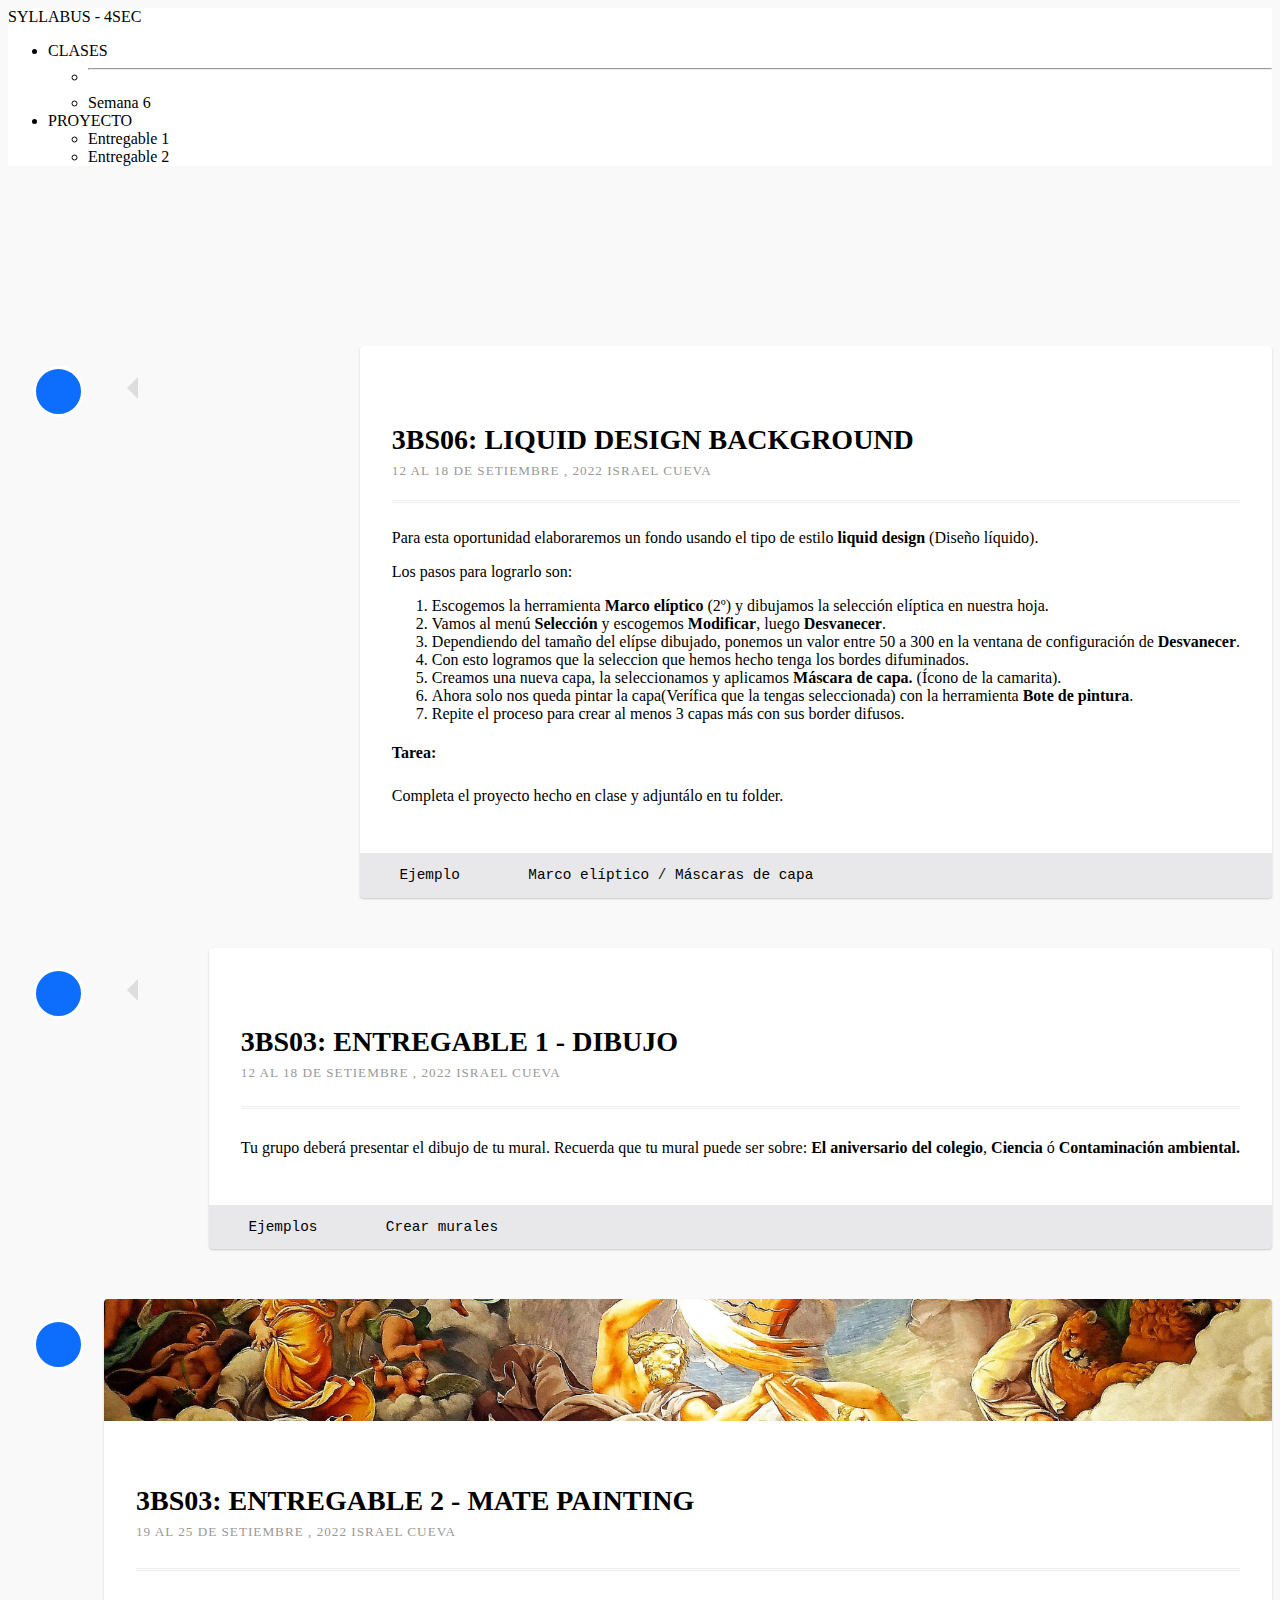
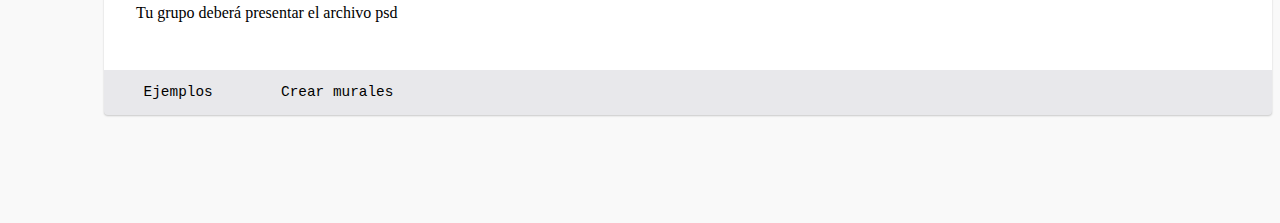
==== 2022/22134.html @ c5a71aa8 "Arreglando carpetas" ====
<!DOCTYPE html>
<html lang="en">
  <head>
    <meta charset="UTF-8" />
    <meta http-equiv="X-UA-Compatible" content="IE=edge" />
    <meta name="viewport" content="width=device-width, initial-scale=1.0" />
    <title>4 Secundaria</title>

    <link rel="icon" type="image/png" href="../res/img/brand/favicon.png">

    <link rel="stylesheet" href="../res/css/bootstrap.min.css" />
    <link rel="stylesheet" href="../res/css/styles.css">
    <link rel="stylesheet" href="../res/css/bootstrap-icons.css">
  </head>
  <body data-spy="scroll" data-target=".navbar" data-offset="50">
    <nav
      id="navbar-example2"
      class="navbar fixed-top bg-light px-3 mb-3"
    >
      <div class="container">
        <a class="navbar-brand" href="#">SYLLABUS - 4SEC</a>
        <ul class="nav nav-pills">
            <li class="nav-item dropdown">
                <a
                  class="nav-link dropdown-toggle"
                  data-bs-toggle="dropdown"
                  href="#"
                  role="button"
                  aria-expanded="false"
                  ><i class="bi bi-easel3"></i> CLASES</a
                >
                <ul class="dropdown-menu">
                  </li>
                  <li><hr class="dropdown-divider" /></li>
                  <li>
                    <a class="dropdown-item" href="#_3BS06C">Semana 6</a>
                  </li>
                </ul>
            </li>
            <li class="nav-item dropdown">
            <a
              class="nav-link dropdown-toggle"
              data-bs-toggle="dropdown"
              href="#"
              role="button"
              aria-expanded="false"
              ><i class="bi bi-microsoft"></i> PROYECTO</a
            >
            <ul class="dropdown-menu">
              <li>
                <a class="dropdown-item" href="#_3BS03P">Entregable 1</a>
              </li>
              <li>
                <a class="dropdown-item" href="#_3BS07P">Entregable 2</a>
              </li>
            </ul>
            </li>
        </ul>
      </div>
    </nav>
    <section class="page-content">
        <div class="container">
            <div
      data-bs-spy="scroll"
      data-bs-target="#navbar-example2"
      data-bs-root-margin="0px 0px -40%"
      data-bs-smooth-scroll="true"
      class="scrollspy-example"
      tabindex="0"
    >

    <!-- =======================================================================================================

        CLASES

    ======================================================================================================== -->

    <section id="_3BS06C" class="section-wraper ucb">
        <span class="bubble">
            <i class="bi bi-easel3"></i>
        </span>
        <article class="default article">
            <figure class="cover">
                <img src="../res/img/cover/CA3BS06C.png" alt="">
            </figure>
                <div class="content">
                <h3 class="article-title">3BS06: Liquid Design Background</h3>
                <div class="meta">
                        <span class="date moment">12 al 18 de Setiembre , 2022</span>
                        <span class="author">
                            Israel Cueva
                        </span> 
                </div>
                <div class="text-content">
                    <p>Para esta oportunidad elaboraremos un fondo usando el tipo de estilo <strong>liquid design</strong> (Diseño líquido).</p>
                        <p>Los pasos para lograrlo son:</p>
                        <ol>
                            <li>Escogemos la herramienta <strong>Marco elíptico</strong> (2º) y dibujamos la selección elíptica en nuestra hoja.</li>
                            <li>Vamos al menú <strong>Selección</strong> y escogemos <strong>Modificar</strong>, luego <strong>Desvanecer</strong>.</li>
                            <li>Dependiendo del tamaño del elípse dibujado, ponemos un valor entre 50 a 300 en la ventana de configuración de <strong>Desvanecer</strong>.</li>
                            <li>Con esto logramos que la seleccion que hemos hecho tenga los bordes difuminados.</li>
                            <li>Creamos una nueva capa, la seleccionamos y aplicamos <strong>Máscara de capa.</strong> (Ícono de la camarita).</li>
                            <li>Ahora solo nos queda pintar la capa(Verífica que la tengas seleccionada) con la herramienta <strong>Bote de pintura</strong>.</li>
                            <li>Repite el proceso para crear al menos 3 capas más con sus border difusos.</li>
                        </ol>
                    <h4>Tarea:</h4>
                    <p>Completa el proyecto hecho en clase y adjuntálo en tu folder.</p>
                </div>

                
            </div>
            
                
            <div class="footer">
                <div class="downloads f-sec">
                    <i class="bi bi-file-earmark-arrow-down-fill"></i>
                    <div class="links">
                            <a href="https://thumbs.dreamstime.com/b/liquid-color-cover-set-fluid-shapes-composition-brochure-design-corporate-business-template-brochure-report-liquid-color-cover-117305435.jpg">Ejemplo</a>
                    </div>
                </div>
                    <div class="tags f-sec">
                        <i class="bi bi-info-square-fill"></i>
                        <div class="links">
                                <a href="https://www.youtube.com/watch?v=A3NWqLXGQj4">Marco elíptico</a>
                                <a href="https://www.youtube.com/watch?v=MFneSEiq0Ew">Máscaras de capa</a>
                        </div>
                    </div>

                <div class="languages f-sec">
                    <i class="bi bi-box-fill"></i>
                    <div class="links">
                            <a href="https://mariareinista-my.sharepoint.com/:f:/g/personal/admin_mrc_edu_pe/Evd0M7yLnClCsQxF5jTUIo0BjY_N4_yto9XTalxIIKVgkg?e=4XlPhB">
                                <img src="../res/img/programs/photoshop.png" alt="">
                            </a>
                    </div>
                </div>
                
            </div>
            
        </article>
    </section>

    <!-- =======================================================================================================

        PROYECTO

    ======================================================================================================== -->
   
    <section id="_3BS03P" class="section-wraper ucb">
        <span class="bubble">
            <i class="bi bi-microsoft"></i>
        </span>
        <article class="default article">
            <figure class="cover">
                <img src="../res/img/cover/CA3BS03P.png" alt="">
            </figure>
                <div class="content">
                <h3 class="article-title">3BS03: ENTREGABLE 1 - DIBUJO</h3>
                <div class="meta">
                        <span class="date moment">12 al 18 de Setiembre , 2022</span>
                        <span class="author">
                            Israel Cueva
                        </span> 
                </div>
                <div class="text-content">
                    <p>Tu grupo deberá presentar el dibujo de tu mural. Recuerda que tu mural puede ser sobre: <strong>El aniversario del colegio</strong>, 
                        <strong>Ciencia</strong> ó <strong>Contaminación ambiental.</strong> 
                    </p>


                </div>

                
            </div>
            
                
            <div class="footer">
                <div class="downloads f-sec">
                    <i class="bi bi-file-earmark-arrow-down-fill"></i>
                    <div class="links">
                            <a href="https://www.google.com/search?q=mural+design&sxsrf=ALiCzsbzdaF30duLQVXF1Ds0DcowKhLKWg:1663070838746&source=lnms&tbm=isch&sa=X&ved=2ahUKEwjbqtHU3ZH6AhU3ZjABHT-QAgIQ_AUoAXoECAEQAw&biw=1920&bih=961&dpr=1">Ejemplos</a>
                    </div>
                </div>
                    <div class="tags f-sec">
                        <i class="bi bi-info-square-fill"></i>
                        <div class="links">
                                <a href="https://www.youtube.com/watch?v=tWwI3CHYJBA">Crear murales</a>
                        </div>
                    </div>

                <div class="languages f-sec">
                    <i class="bi bi-box-fill"></i>
                    <div class="links">
                            <a href="https://mariareinista-my.sharepoint.com/:f:/g/personal/admin_mrc_edu_pe/Evd0M7yLnClCsQxF5jTUIo0BjY_N4_yto9XTalxIIKVgkg?e=4XlPhB">
                                <img src="../res/img/programs/photoshop.png" alt="">
                            </a>
                    </div>
                </div>
                
            </div>
            
        </article>
    </section>

    <section id="_3BS07P" class="section-wraper ucb">
        <span class="bubble">
            <i class="bi bi-microsoft"></i>
        </span>
        <article class="default article">
            <figure class="cover">
                <img src="../res/img/cover/CA3BS07P.png" alt="">
            </figure>
                <div class="content">
                <h3 class="article-title">3BS03: ENTREGABLE 2 - MATE PAINTING</h3>
                <div class="meta">
                        <span class="date moment">19 al 25 de Setiembre , 2022</span>
                        <span class="author">
                            Israel Cueva
                        </span> 
                </div>
                <div class="text-content">
                    <p>Tu grupo deberá presentar el archivo psd
                    </p>


                </div>

                
            </div>
            
                
            <div class="footer">
                <div class="downloads f-sec">
                    <i class="bi bi-file-earmark-arrow-down-fill"></i>
                    <div class="links">
                            <a href="https://www.google.com/search?q=mural+design&sxsrf=ALiCzsbzdaF30duLQVXF1Ds0DcowKhLKWg:1663070838746&source=lnms&tbm=isch&sa=X&ved=2ahUKEwjbqtHU3ZH6AhU3ZjABHT-QAgIQ_AUoAXoECAEQAw&biw=1920&bih=961&dpr=1">Ejemplos</a>
                    </div>
                </div>
                    <div class="tags f-sec">
                        <i class="bi bi-info-square-fill"></i>
                        <div class="links">
                                <a href="https://www.youtube.com/watch?v=tWwI3CHYJBA">Crear murales</a>
                        </div>
                    </div>

                <div class="languages f-sec">
                    <i class="bi bi-box-fill"></i>
                    <div class="links">
                            <a href="https://mariareinista-my.sharepoint.com/:f:/g/personal/admin_mrc_edu_pe/Evd0M7yLnClCsQxF5jTUIo0BjY_N4_yto9XTalxIIKVgkg?e=4XlPhB">
                                <img src="../res/img/programs/photoshop.png" alt="">
                            </a>
                    </div>
                </div>
                
            </div>
            
        </article>
    </section>

     
            </div>
        </div>
    </section>
    

    <script src="../res/js/bootstrap.bundle.min.js"></script>
  </body>
</html>
---- res/css/styles.css ----
h2{
    font-size: 3em;
    text-align: center;
    margin: 35px 0;
}
h4{
    margin-bottom: 25px;
}
a {
    color: inherit;
    text-decoration: none;
    transition: all .2s ease-in-out;
}
.navbar{
    background-color: #FFFFFF !important;
    z-index: 100;
}
.page-content{
    margin-top: 130px;
    padding-bottom: 100px;
}
.page-content,body{
    background-color: #f9f9f9 ;
}
.section-wraper{
    display: flex;
    justify-content: flex-end;
    min-height: 90px;
    padding-top: 50px;
    position: relative;
}
.section-wraper:before {
    border: 11px solid transparent;
    border-right-color: #ddd;
    content: "";
    display: block;
    left: 108px;
    position: absolute;
    top: 81px;
}
.section-wraper article:after {
    border: 10px solid transparent;
    border-right-color: #fff;
    content: "";
    display: block;
    left: -20px;
    position: absolute;
    top: 50px;
}
.section-wraper .bubble{
    align-items: center;
    background-color: #0d6efd;
    border: 3px solid #fff;
    border-radius: 50%;
    color: #fff;
    display: flex;
    height: 45px;
    justify-content: center;
    left: 25px;
    position: absolute;
    text-decoration: none;
    top: 70px;
    transition: all .3s ease-in-out;
    width: 45px;
    z-index: 10;
}
.section-wraper .cover{
    margin: 0;
}
.section-wraper .cover img{
    width: 100%;
}
.section-wraper article{
    background-color: #fff;
    border-radius: 4px;
    box-shadow: 0 1px 2px rgb(0 0 0 / 20%);
    overflow: hidden;
    position: relative;
    margin-left: 6em;
}

.section-wraper article .content {
    padding: 2em;
}

.section-wraper article .content h3{
    font-size: 1.75em;
    margin-bottom: 0.25em;
    text-transform: uppercase;
}

.section-wraper article .content .meta {
    border-bottom: 3px double #eee;
    color: #999;
    font-size: .825em;
    font-style: normal;
    letter-spacing: 1px;
    margin-bottom: 3%;
    padding-bottom: 2.5%;
    text-transform: uppercase;
}
.section-wraper article .footer{
    align-items: center;
    background: rgba(29,31,56,.1);
    display: flex;
    flex-direction: row;
    font-family: Fira Code,monospace;
    font-size: .9em;
    justify-content: flex-start;
}

.section-wraper article .footer .tags {
    align-items: center;
    display: flex;
    margin: 1em 2em;
}
.section-wraper article .footer .languages {
    align-items: center;
    display: flex;
    margin: 1em 2em;
    white-space: nowrap;
}

.section-wraper article .footer .downloads {
    align-items: center;
    display: flex;
    margin: 1em 2em;
    white-space: nowrap;
}

.section-wraper  article .footer .links {
    margin-left: 0.75em;
}
.section-wraper article .footer img{
    width: 20px;
}
.section-wraper article .footer .f-sec{
    display: flex;
    align-items: center;
}
.section-wraper article .footer .tags .links a:not(:last-child):after {
    color: #222!important;
    content: " / ";
}

 .row:after, .u-cf.ucb{
    clear: both;
    content: "";
    display: table;
}

.fa, bi,.fab, .fad, .fal, .far, .fas {
    -moz-osx-font-smoothing: grayscale;
    -webkit-font-smoothing: antialiased;
    text-rendering: auto;
    display: inline-block;
    font-style: normal;
    font-variant: normal;
    line-height:1;
}
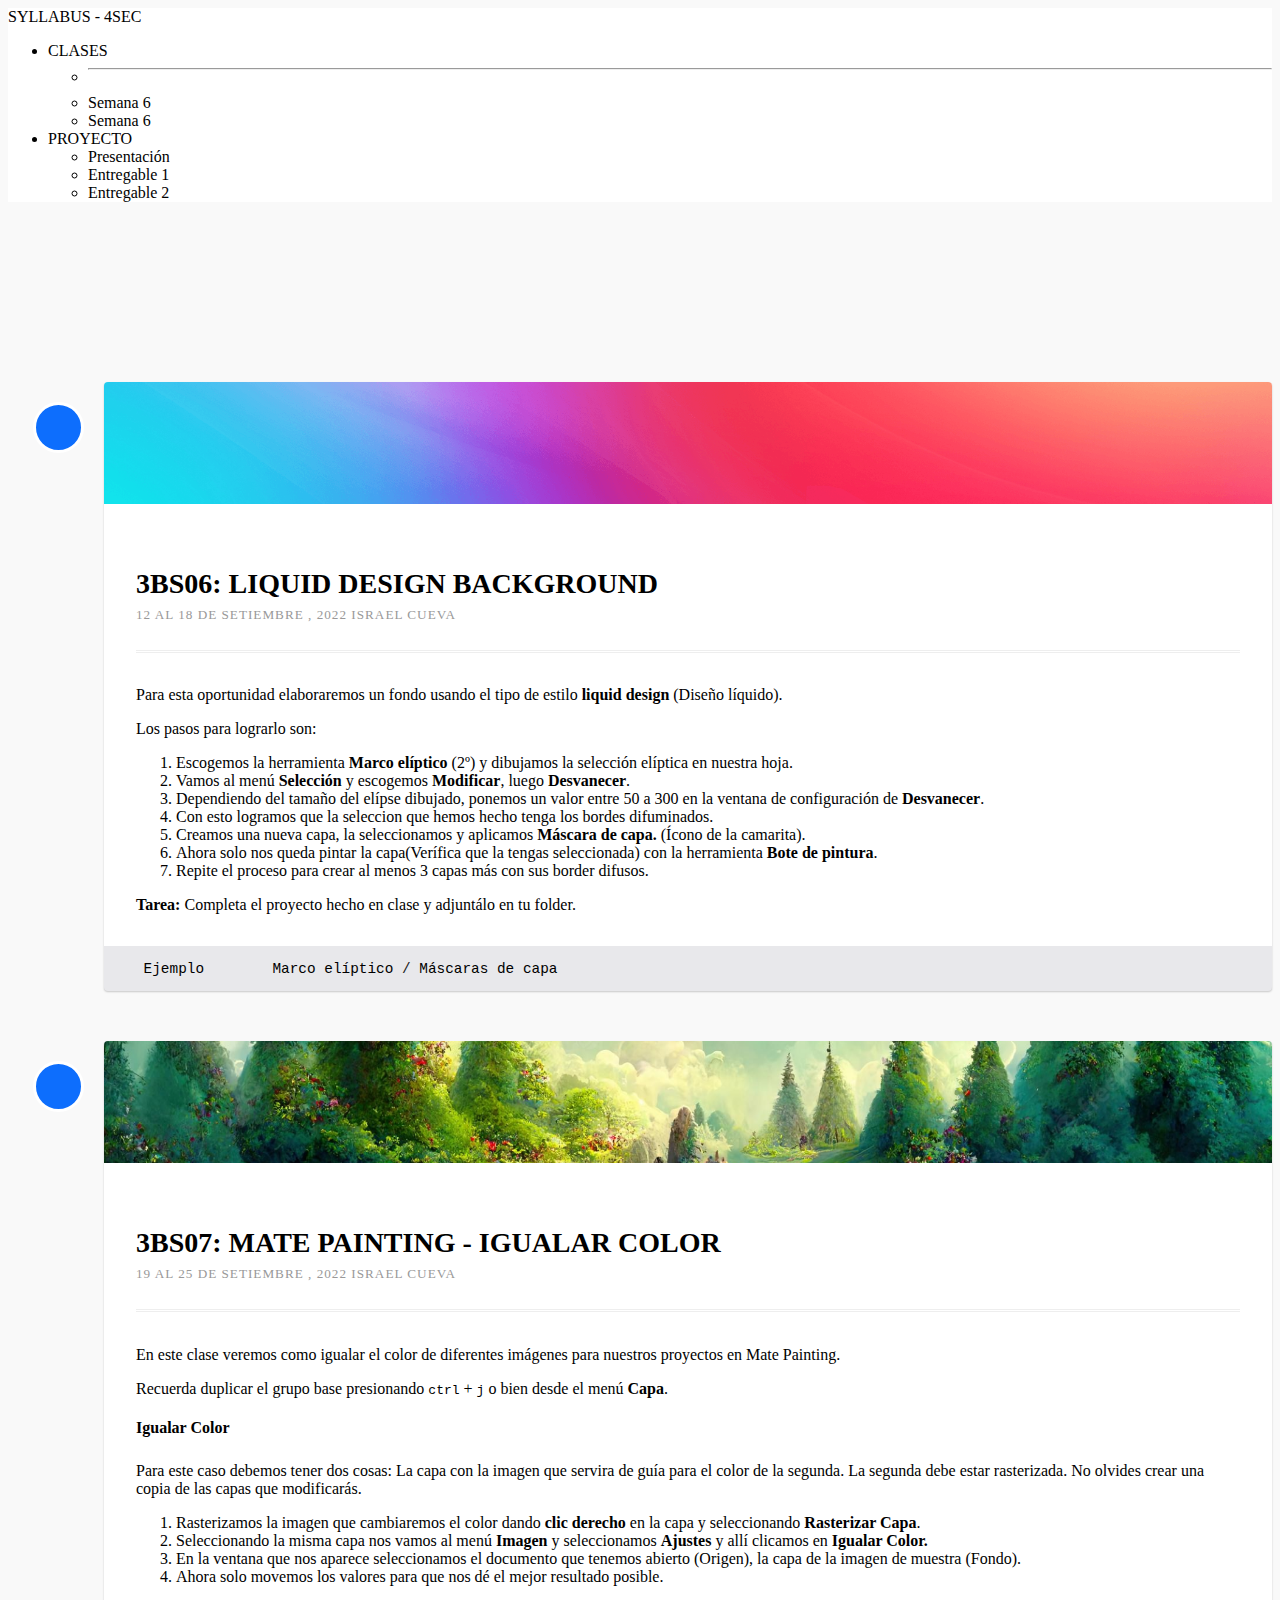
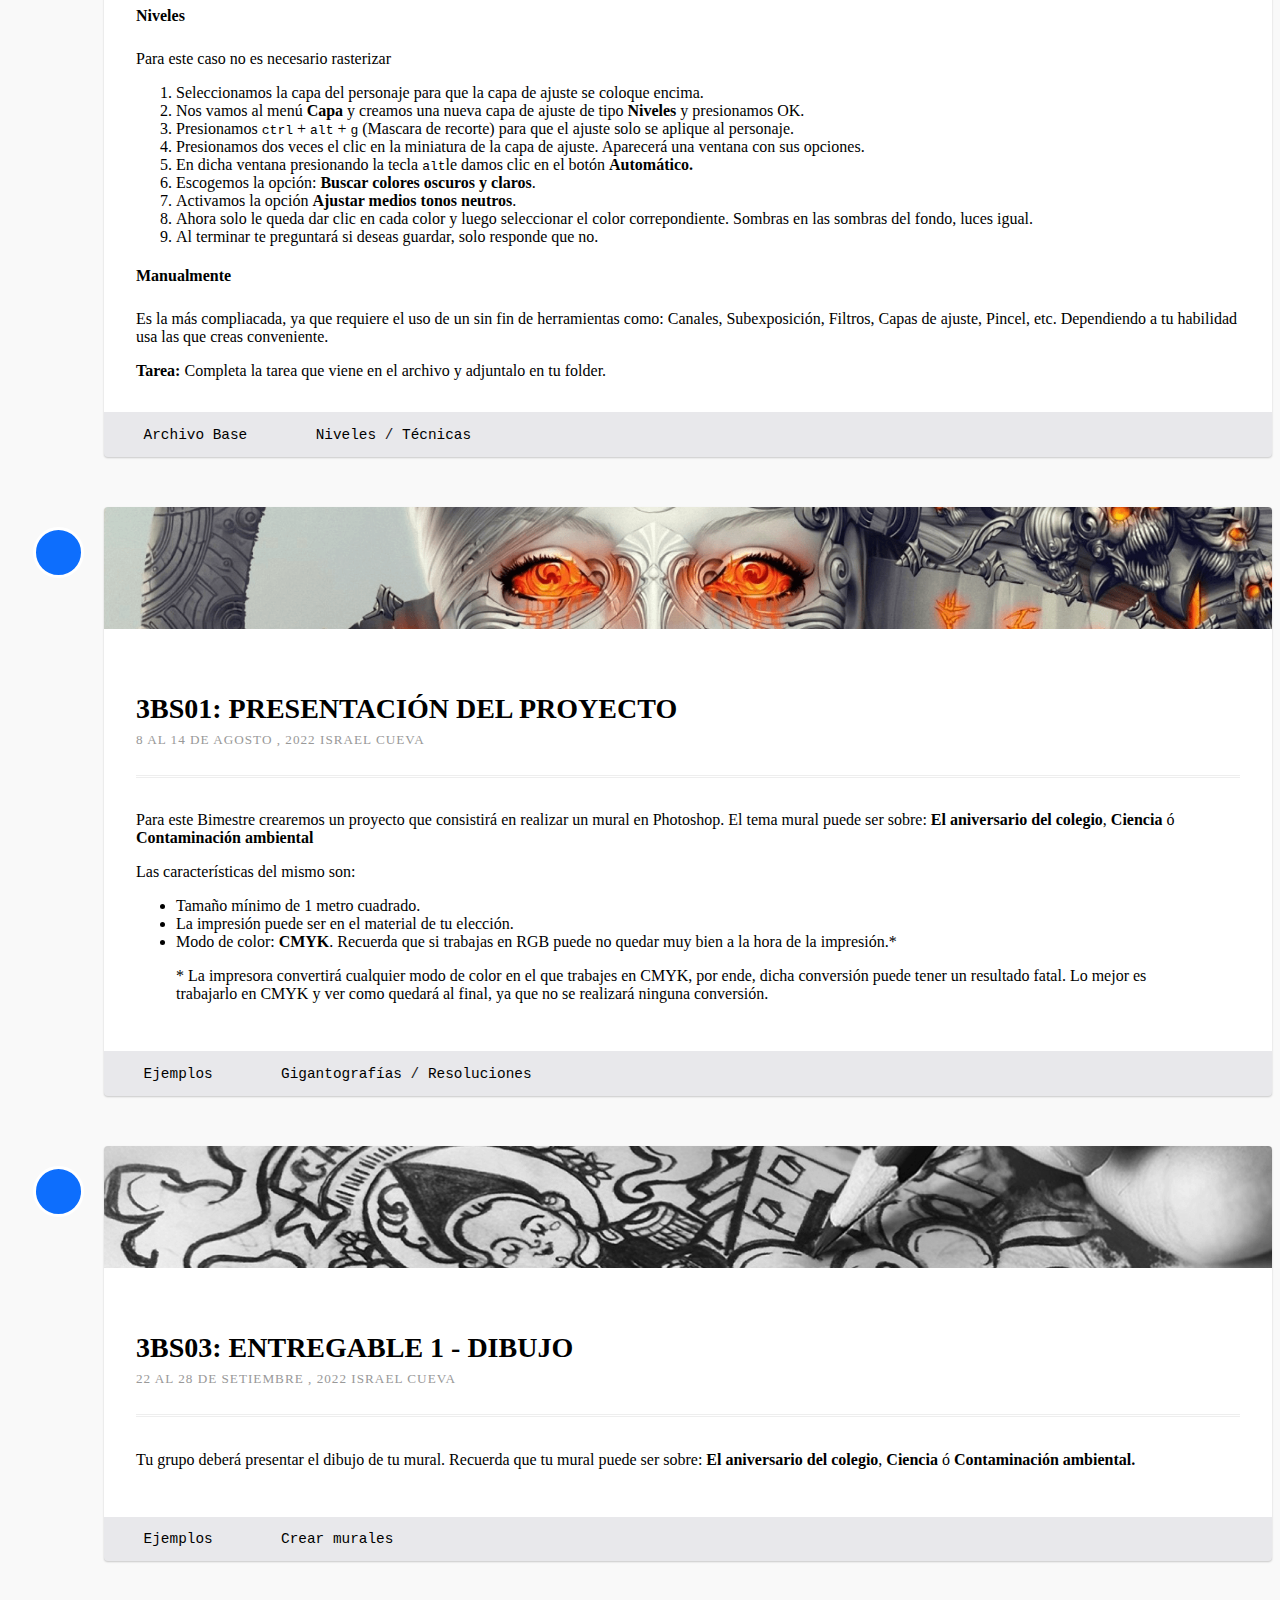
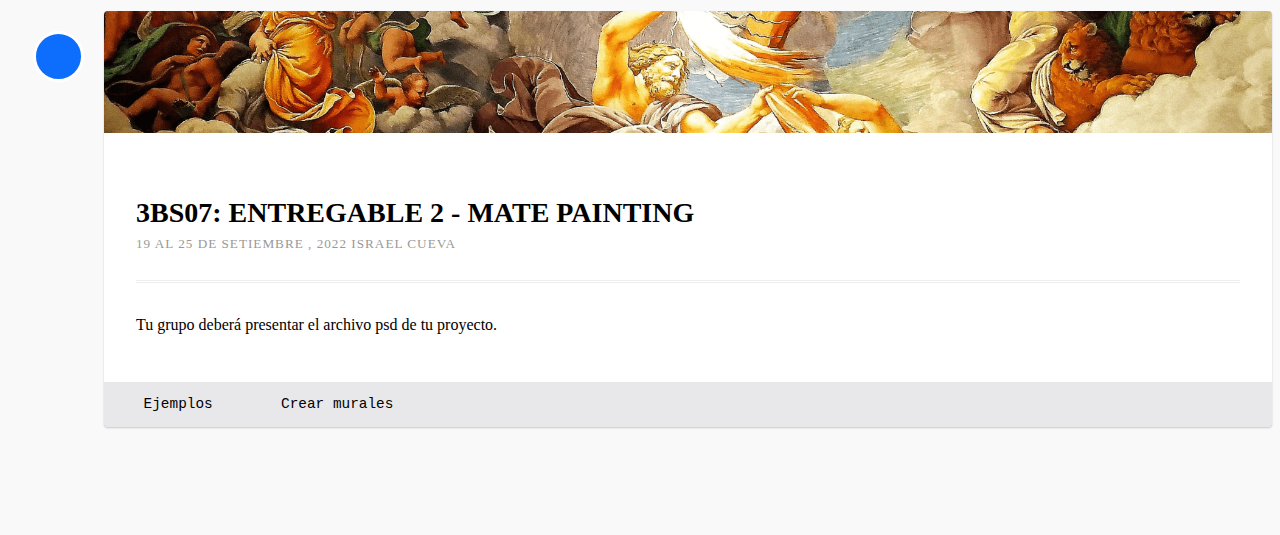
==== commit fb2d0523: "4to clase semana 7" ====
--- a/2022/22134.html
+++ b/2022/22134.html
@@ -18,7 +18,7 @@
       class="navbar fixed-top bg-light px-3 mb-3"
     >
       <div class="container">
-        <a class="navbar-brand" href="#">SYLLABUS - 4SEC</a>
+        <a class="navbar-brand" href="#"><span class="pre-nav">SYLLABUS - </span>4SEC</a>
         <ul class="nav nav-pills">
             <li class="nav-item dropdown">
                 <a
@@ -35,6 +35,9 @@
                   <li>
                     <a class="dropdown-item" href="#_3BS06C">Semana 6</a>
                   </li>
+                  <li>
+                    <a class="dropdown-item" href="#_3BS07C">Semana 6</a>
+                  </li>
                 </ul>
             </li>
             <li class="nav-item dropdown">
@@ -47,6 +50,9 @@
               ><i class="bi bi-microsoft"></i> PROYECTO</a
             >
             <ul class="dropdown-menu">
+            <li>
+                    <a class="dropdown-item" href="#_3BS01P">Presentación</a>
+            </li>
               <li>
                 <a class="dropdown-item" href="#_3BS03P">Entregable 1</a>
               </li>
@@ -103,8 +109,11 @@
                             <li>Ahora solo nos queda pintar la capa(Verífica que la tengas seleccionada) con la herramienta <strong>Bote de pintura</strong>.</li>
                             <li>Repite el proceso para crear al menos 3 capas más con sus border difusos.</li>
                         </ol>
-                    <h4>Tarea:</h4>
-                    <p>Completa el proyecto hecho en clase y adjuntálo en tu folder.</p>
+
+                        
+                    <div class="tarea alert alert-primary" role="alert">
+                        <p><strong>Tarea: </strong> Completa el proyecto hecho en clase y adjuntálo en tu folder.</p>
+                    </div>
                 </div>
 
                 
@@ -140,11 +149,158 @@
         </article>
     </section>
 
+    <section id="_3BS06C" class="section-wraper ucb">
+        <span class="bubble">
+            <i class="bi bi-easel3"></i>
+        </span>
+        <article class="default article">
+            <figure class="cover">
+                <img src="../res/img/cover/22134-CA3BS07C.png" alt="">
+            </figure>
+                <div class="content">
+                <h3 class="article-title">3BS07: Mate Painting - Igualar color</h3>
+                <div class="meta">
+                        <span class="date moment">19 al 25 de Setiembre , 2022</span>
+                        <span class="author">
+                            Israel Cueva
+                        </span> 
+                </div>
+                <div class="text-content">
+                    <p>En este clase veremos como igualar el color de diferentes imágenes para nuestros proyectos en Mate Painting.</p>
+                    <p>Recuerda duplicar el grupo base presionando <kbd>ctrl</kbd> + <kbd>j</kbd> o bien desde el menú <strong>Capa</strong>.</p>
+                   
+                    <h4>Igualar Color</h4>
+                    <p>Para este caso debemos tener dos cosas: La capa con la imagen que servira de guía para el color de la segunda. La segunda debe estar rasterizada. No olvides crear una copia de las capas que modificarás.</p>
+                    <ol>
+                        <li>Rasterizamos la imagen que cambiaremos el color dando <strong>clic derecho</strong> en la capa y seleccionando <strong>Rasterizar Capa</strong>.</li>
+                        <li>Seleccionando la misma capa nos vamos al menú <strong>Imagen</strong> y seleccionamos <strong>Ajustes</strong> y allí clicamos en <strong>Igualar Color.</strong></strong> </li>
+                        <li>En la ventana que nos aparece seleccionamos el documento que tenemos abierto (Origen), la capa de la imagen de muestra (Fondo).</li>
+                        <li>Ahora solo movemos los valores para que nos dé el mejor resultado posible.</li>
+                    </ol>
+
+                    <h4>Niveles</h4>
+                    <p>Para este caso no es necesario rasterizar</p>
+                    <ol>
+                        <li>Seleccionamos la capa del personaje para que la capa de ajuste se coloque encima.</li>
+                        <li>Nos vamos al menú <strong>Capa</strong> y creamos una nueva capa de ajuste de tipo <strong>Niveles</strong> y presionamos OK.</li>
+                        <li>Presionamos <kbd>ctrl</kbd> + <kbd>alt</kbd> + <kbd>g</kbd> (Mascara de recorte) para que el ajuste solo se aplique al personaje.</li>
+                        <li>Presionamos dos veces el clic en la miniatura de la capa de ajuste. Aparecerá una ventana con sus opciones.</li>
+                        <li>En dicha ventana presionando la tecla <kbd>alt</kbd>le damos clic en el botón <strong>Automático.</strong></li>
+                        <li>Escogemos la opción: <strong>Buscar colores oscuros y claros</strong>.</li>
+                        <li>Activamos la opción <strong>Ajustar medios tonos neutros</strong>.</li>
+                        <li>Ahora solo le queda dar clic en cada color y luego seleccionar el color correpondiente. Sombras en las sombras del fondo, luces igual.</li>
+                        <li>Al terminar te preguntará si deseas guardar, solo responde que no.</li>
+                    </ol>
+
+                    <h4>Manualmente</h4>
+                    <p>Es la más compliacada, ya que requiere el uso de un sin fin de herramientas como: Canales, Subexposición, Filtros, Capas de ajuste, Pincel, etc. Dependiendo a tu habilidad usa las que creas conveniente.</p>
+                        
+                    <div class="tarea alert alert-primary" role="alert">
+                        <p><strong>Tarea: </strong> Completa la tarea que viene en el archivo y adjuntalo en tu folder.</p>
+                    </div>
+                </div>
+
+                
+            </div>
+            
+                
+            <div class="footer">
+                <div class="downloads f-sec">
+                    <i class="bi bi-file-earmark-arrow-down-fill"></i>
+                    <div class="links">
+                            <a href="https://mariareinista-my.sharepoint.com/:f:/g/personal/admin_mrc_edu_pe/EgleByKI84JPv-TdLBr2dwgBpVpup2dWJ1jimNasTJjMFA?e=ORbfig">Archivo Base</a>
+                    </div>
+                </div>
+                    <div class="tags f-sec">
+                        <i class="bi bi-info-square-fill"></i>
+                        <div class="links">
+                                <a href="https://www.youtube.com/watch?v=X8mU3zzohlI">Niveles</a>
+                                <a href="https://www.youtube.com/watch?v=Iw1csn3_Cjw">Técnicas</a>
+                        </div>
+                    </div>
+
+                <div class="languages f-sec">
+                    <i class="bi bi-box-fill"></i>
+                    <div class="links">
+                            <a href="https://mariareinista-my.sharepoint.com/:f:/g/personal/admin_mrc_edu_pe/Evd0M7yLnClCsQxF5jTUIo0BjY_N4_yto9XTalxIIKVgkg?e=4XlPhB">
+                                <img src="../res/img/programs/photoshop.png" alt="">
+                            </a>
+                    </div>
+                </div>
+                
+            </div>
+            
+        </article>
+    </section>
+
     <!-- =======================================================================================================
 
         PROYECTO
 
     ======================================================================================================== -->
+
+    <section id="_3BS01P" class="section-wraper ucb">
+        <span class="bubble">
+            <i class="bi bi-microsoft"></i>
+        </span>
+        <article class="default article">
+            <figure class="cover">
+                <img src="../res/img/cover/22134-CA3BS01C.png" alt="">
+            </figure>
+                <div class="content">
+                <h3 class="article-title">3BS01: PRESENTACIÓN DEL PROYECTO</h3>
+                <div class="meta">
+                        <span class="date moment">8 AL 14 DE AGOSTO , 2022</span>
+                        <span class="author">
+                            Israel Cueva
+                        </span> 
+                </div>
+                <div class="text-content">
+                    <p>Para este Bimestre crearemos un proyecto que consistirá en realizar un mural en Photoshop. El tema mural puede ser sobre: <strong>El aniversario del colegio</strong>, 
+                        <strong>Ciencia</strong> ó <strong>Contaminación ambiental</strong></p>
+                    <p>Las características del mismo son:</p>
+                    <ul>
+                        <li>Tamaño mínimo de 1 metro cuadrado.</li>
+                        <li>La impresión puede ser en el material de tu elección.</li>
+                        <li>Modo de color: <strong>CMYK</strong>. Recuerda que si trabajas en RGB puede no quedar muy bien a la hora de la impresión.*</li>
+                    </ul>
+                    <blockquote>* La impresora convertirá cualquier modo de color en el que trabajes en CMYK, por ende, dicha conversión puede tener
+                        un resultado fatal. Lo mejor es trabajarlo en CMYK y ver como quedará al final, ya que no se realizará ninguna conversión.
+                    </blockquote>
+                </div>
+
+                
+            </div>
+            
+                
+            <div class="footer">
+                <div class="downloads f-sec">
+                    <i class="bi bi-file-earmark-arrow-down-fill"></i>
+                    <div class="links">
+                            <a href="https://www.google.com/search?q=beautiful+mural+design&sxsrf=ALiCzsY2W0Umab5EDjjJt0hN_27f1oW1eg:1663113338187&source=lnms&tbm=isch&sa=X&ved=2ahUKEwjks_n9-5L6AhViSjABHcbSDDwQ_AUoAXoECAEQAw&biw=1920&bih=904&dpr=1">Ejemplos</a>
+                    </div>
+                </div>
+                    <div class="tags f-sec">
+                        <i class="bi bi-info-square-fill"></i>
+                        <div class="links">
+                                <a href="https://www.youtube.com/watch?v=Xd-iVotYUcE">Gigantografías</a>
+                                <a href="https://www.youtube.com/watch?v=UCaZt5ndRW0">Resoluciones</a>
+                        </div>
+                    </div>
+
+                <div class="languages f-sec">
+                    <i class="bi bi-box-fill"></i>
+                    <div class="links">
+                            <a href="https://mariareinista-my.sharepoint.com/:f:/g/personal/admin_mrc_edu_pe/Evd0M7yLnClCsQxF5jTUIo0BjY_N4_yto9XTalxIIKVgkg?e=4XlPhB">
+                                <img src="../res/img/programs/photoshop.png" alt="">
+                            </a>
+                    </div>
+                </div>
+                
+            </div>
+            
+        </article>
+    </section>
    
     <section id="_3BS03P" class="section-wraper ucb">
         <span class="bubble">
@@ -157,7 +313,7 @@
                 <div class="content">
                 <h3 class="article-title">3BS03: ENTREGABLE 1 - DIBUJO</h3>
                 <div class="meta">
-                        <span class="date moment">12 al 18 de Setiembre , 2022</span>
+                        <span class="date moment">22 al 28 de Setiembre , 2022</span>
                         <span class="author">
                             Israel Cueva
                         </span> 
@@ -211,7 +367,7 @@
                 <img src="../res/img/cover/CA3BS07P.png" alt="">
             </figure>
                 <div class="content">
-                <h3 class="article-title">3BS03: ENTREGABLE 2 - MATE PAINTING</h3>
+                <h3 class="article-title">3BS07: ENTREGABLE 2 - MATE PAINTING</h3>
                 <div class="meta">
                         <span class="date moment">19 al 25 de Setiembre , 2022</span>
                         <span class="author">
@@ -219,13 +375,10 @@
                         </span> 
                 </div>
                 <div class="text-content">
-                    <p>Tu grupo deberá presentar el archivo psd
+                    <p>
+                        Tu grupo deberá presentar el archivo psd de tu proyecto.
                     </p>
-
-
-                </div>
-
-                
+                </div>
             </div>
             
                 
@@ -233,7 +386,7 @@
                 <div class="downloads f-sec">
                     <i class="bi bi-file-earmark-arrow-down-fill"></i>
                     <div class="links">
-                            <a href="https://www.google.com/search?q=mural+design&sxsrf=ALiCzsbzdaF30duLQVXF1Ds0DcowKhLKWg:1663070838746&source=lnms&tbm=isch&sa=X&ved=2ahUKEwjbqtHU3ZH6AhU3ZjABHT-QAgIQ_AUoAXoECAEQAw&biw=1920&bih=961&dpr=1">Ejemplos</a>
+                        <a href="https://www.google.com/search?q=beautiful+mural+design&sxsrf=ALiCzsY2W0Umab5EDjjJt0hN_27f1oW1eg:1663113338187&source=lnms&tbm=isch&sa=X&ved=2ahUKEwjks_n9-5L6AhViSjABHcbSDDwQ_AUoAXoECAEQAw&biw=1920&bih=904&dpr=1">Ejemplos</a>
                     </div>
                 </div>
                     <div class="tags f-sec">
--- a/res/css/styles.css
+++ b/res/css/styles.css
@@ -138,11 +138,14 @@
     display: flex;
     align-items: center;
 }
-.section-wraper article .footer .tags .links a:not(:last-child):after {
+.section-wraper article .footer .tags .links a:not(:last-child):after, .section-wraper article .footer .downloads .links a:not(:last-child):after  {
     color: #222!important;
     content: " / ";
 }
 
+.section-wraper article  .tarea p{
+    margin-bottom: 0;
+}
  .row:after, .u-cf.ucb{
     clear: both;
     content: "";
@@ -157,4 +160,12 @@
     font-style: normal;
     font-variant: normal;
     line-height:1;
-}+}
+@media only screen and (max-width: 750px) {
+    .section-wraper article{
+        margin-left: 0;
+    }
+    .navbar-brand{
+        font-size: .7em;
+    }
+}
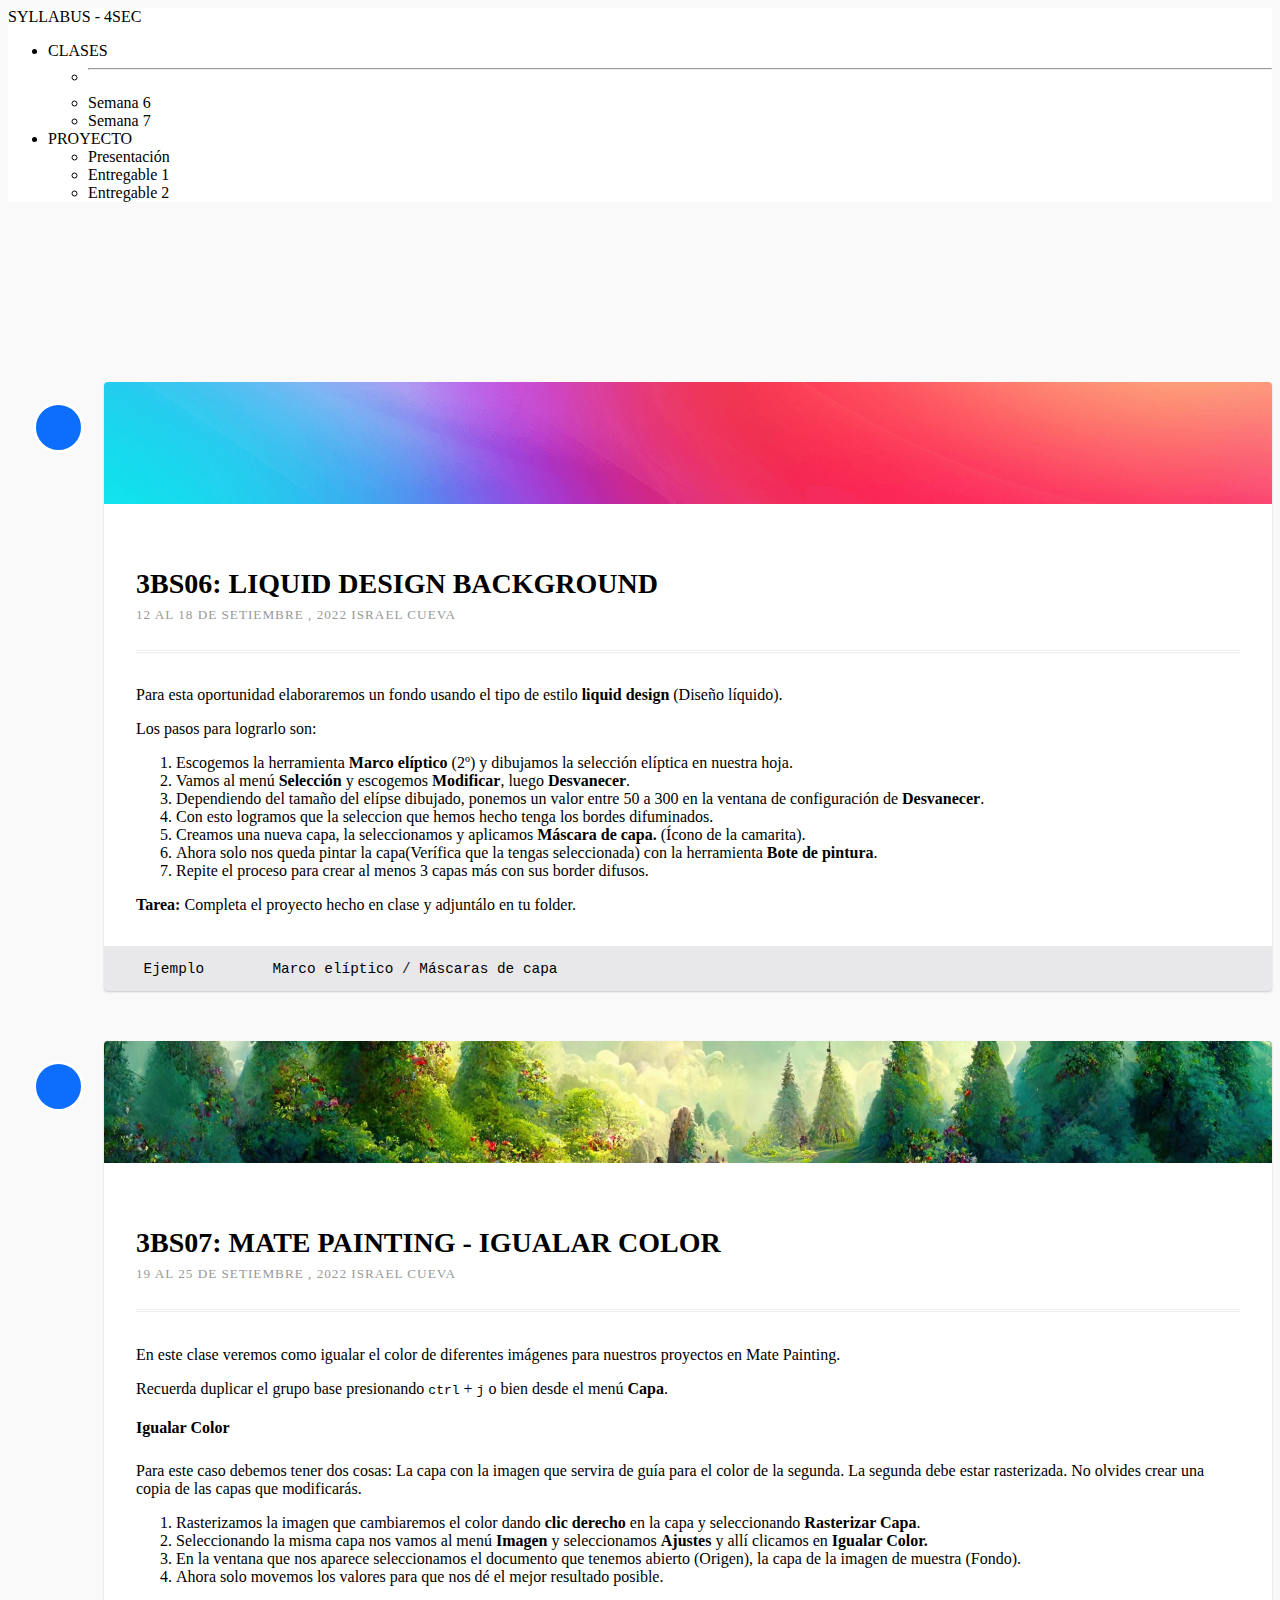
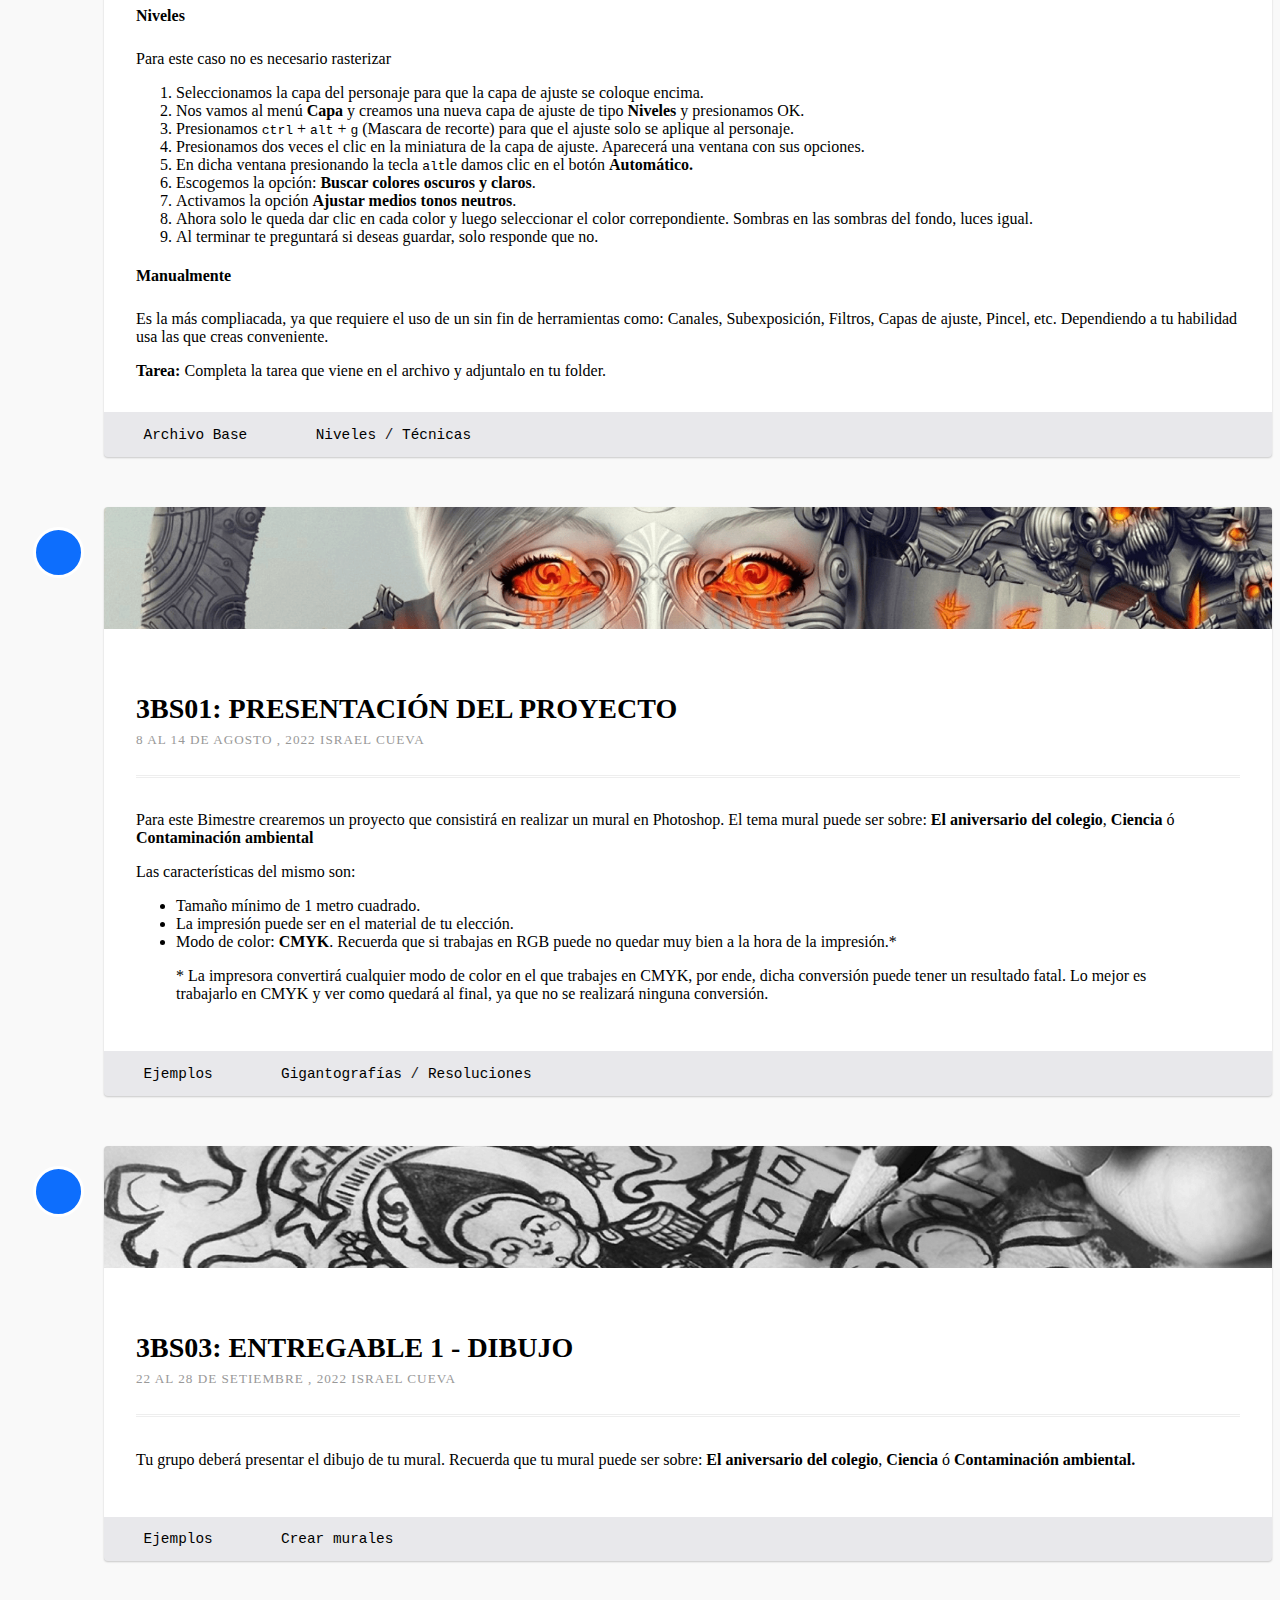
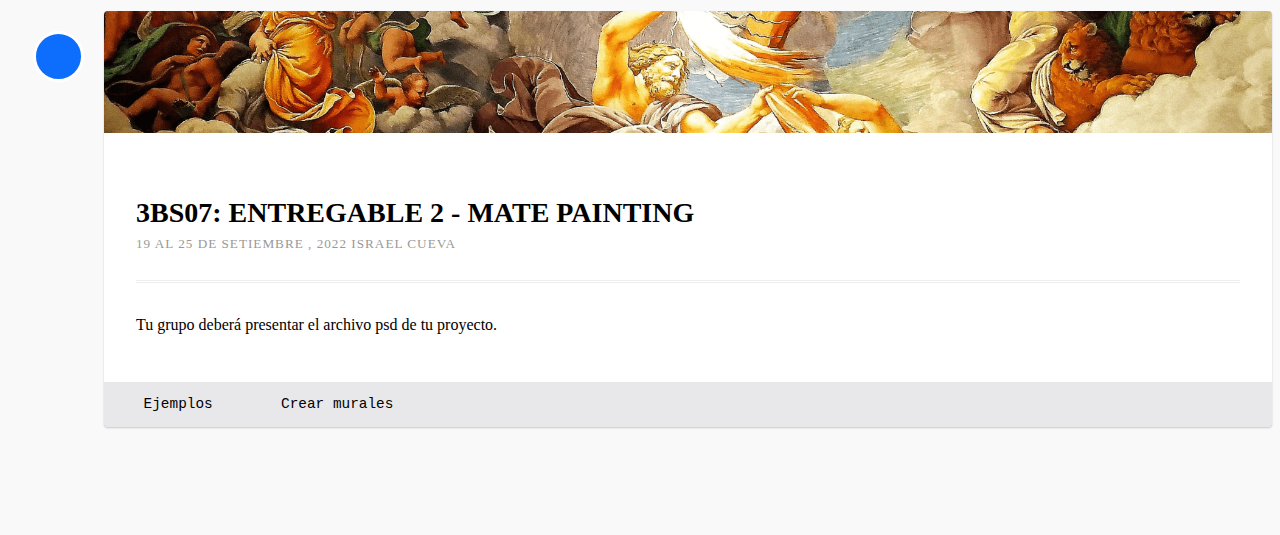
==== commit eb627c58: "El mismo XD" ====
--- a/2022/22134.html
+++ b/2022/22134.html
@@ -36,7 +36,7 @@
                     <a class="dropdown-item" href="#_3BS06C">Semana 6</a>
                   </li>
                   <li>
-                    <a class="dropdown-item" href="#_3BS07C">Semana 6</a>
+                    <a class="dropdown-item" href="#_3BS07C">Semana 7</a>
                   </li>
                 </ul>
             </li>
@@ -149,7 +149,7 @@
         </article>
     </section>
 
-    <section id="_3BS06C" class="section-wraper ucb">
+    <section id="_3BS07C" class="section-wraper ucb">
         <span class="bubble">
             <i class="bi bi-easel3"></i>
         </span>
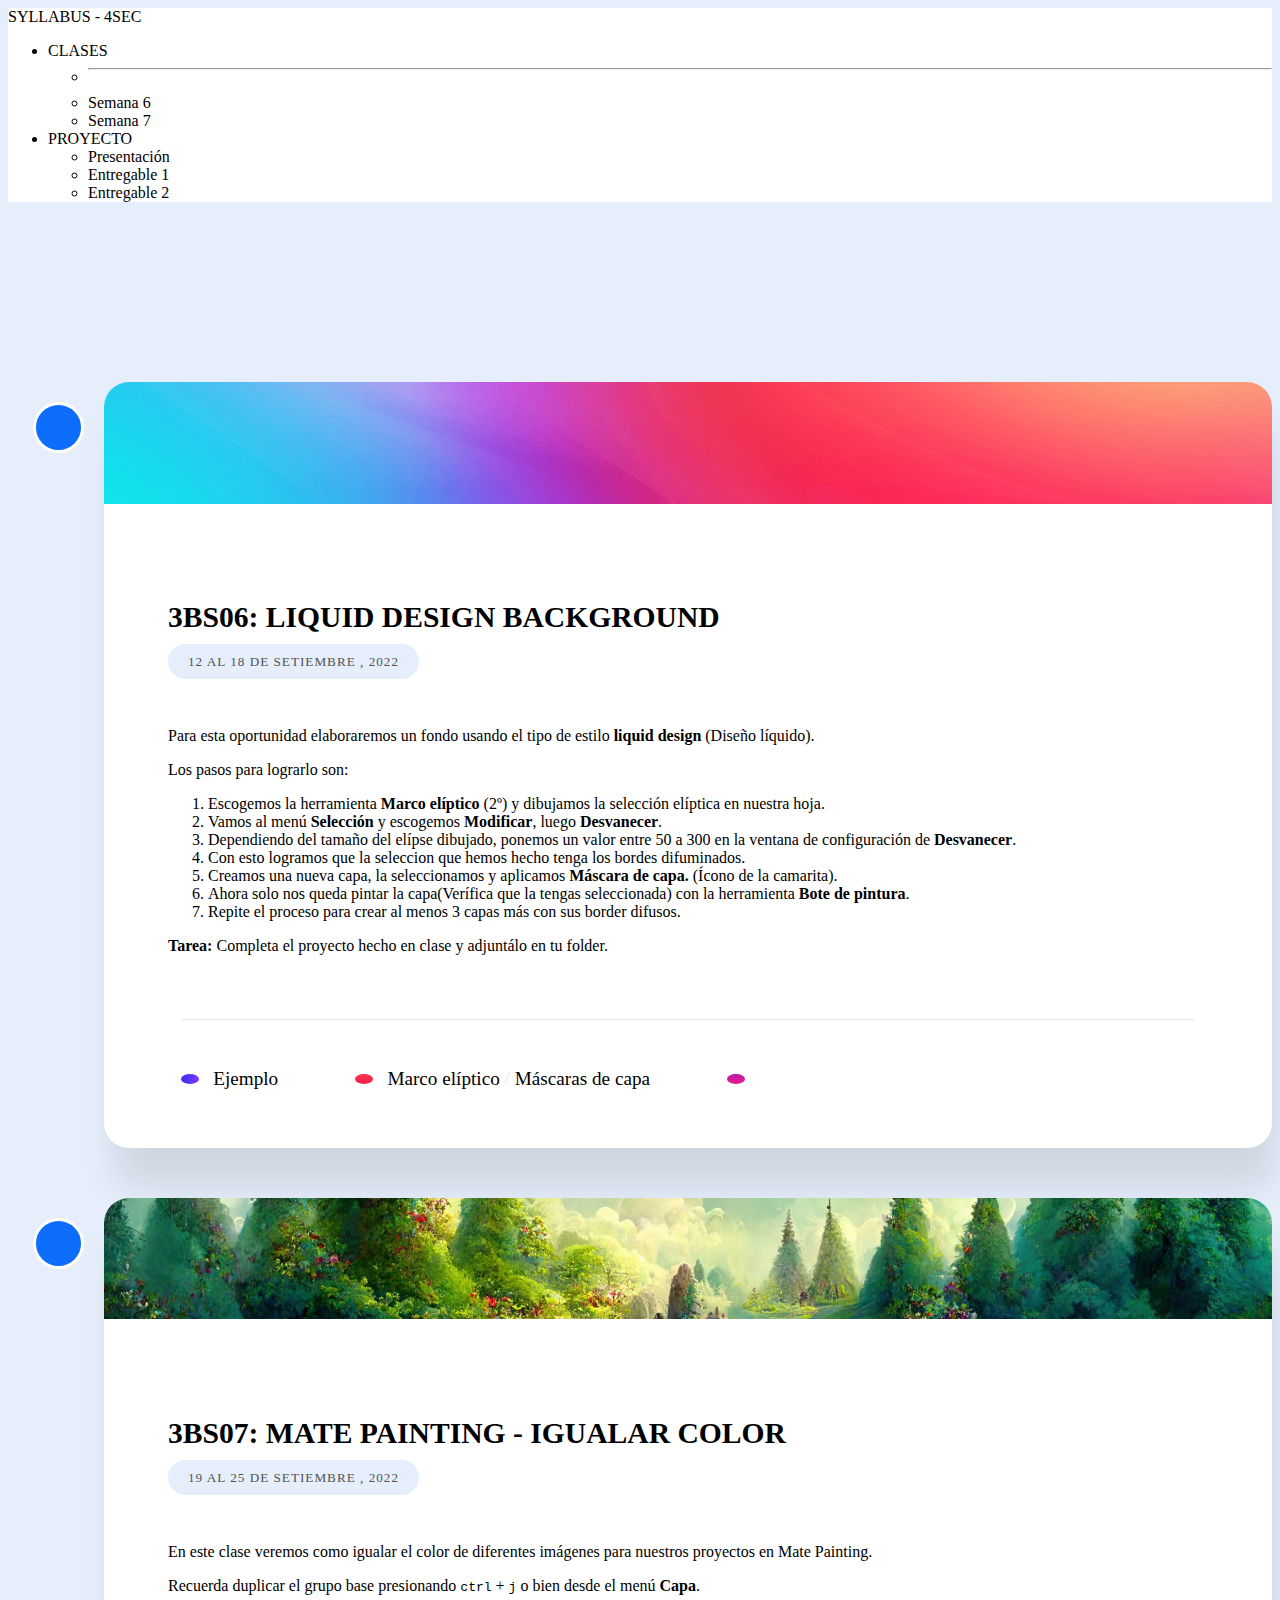
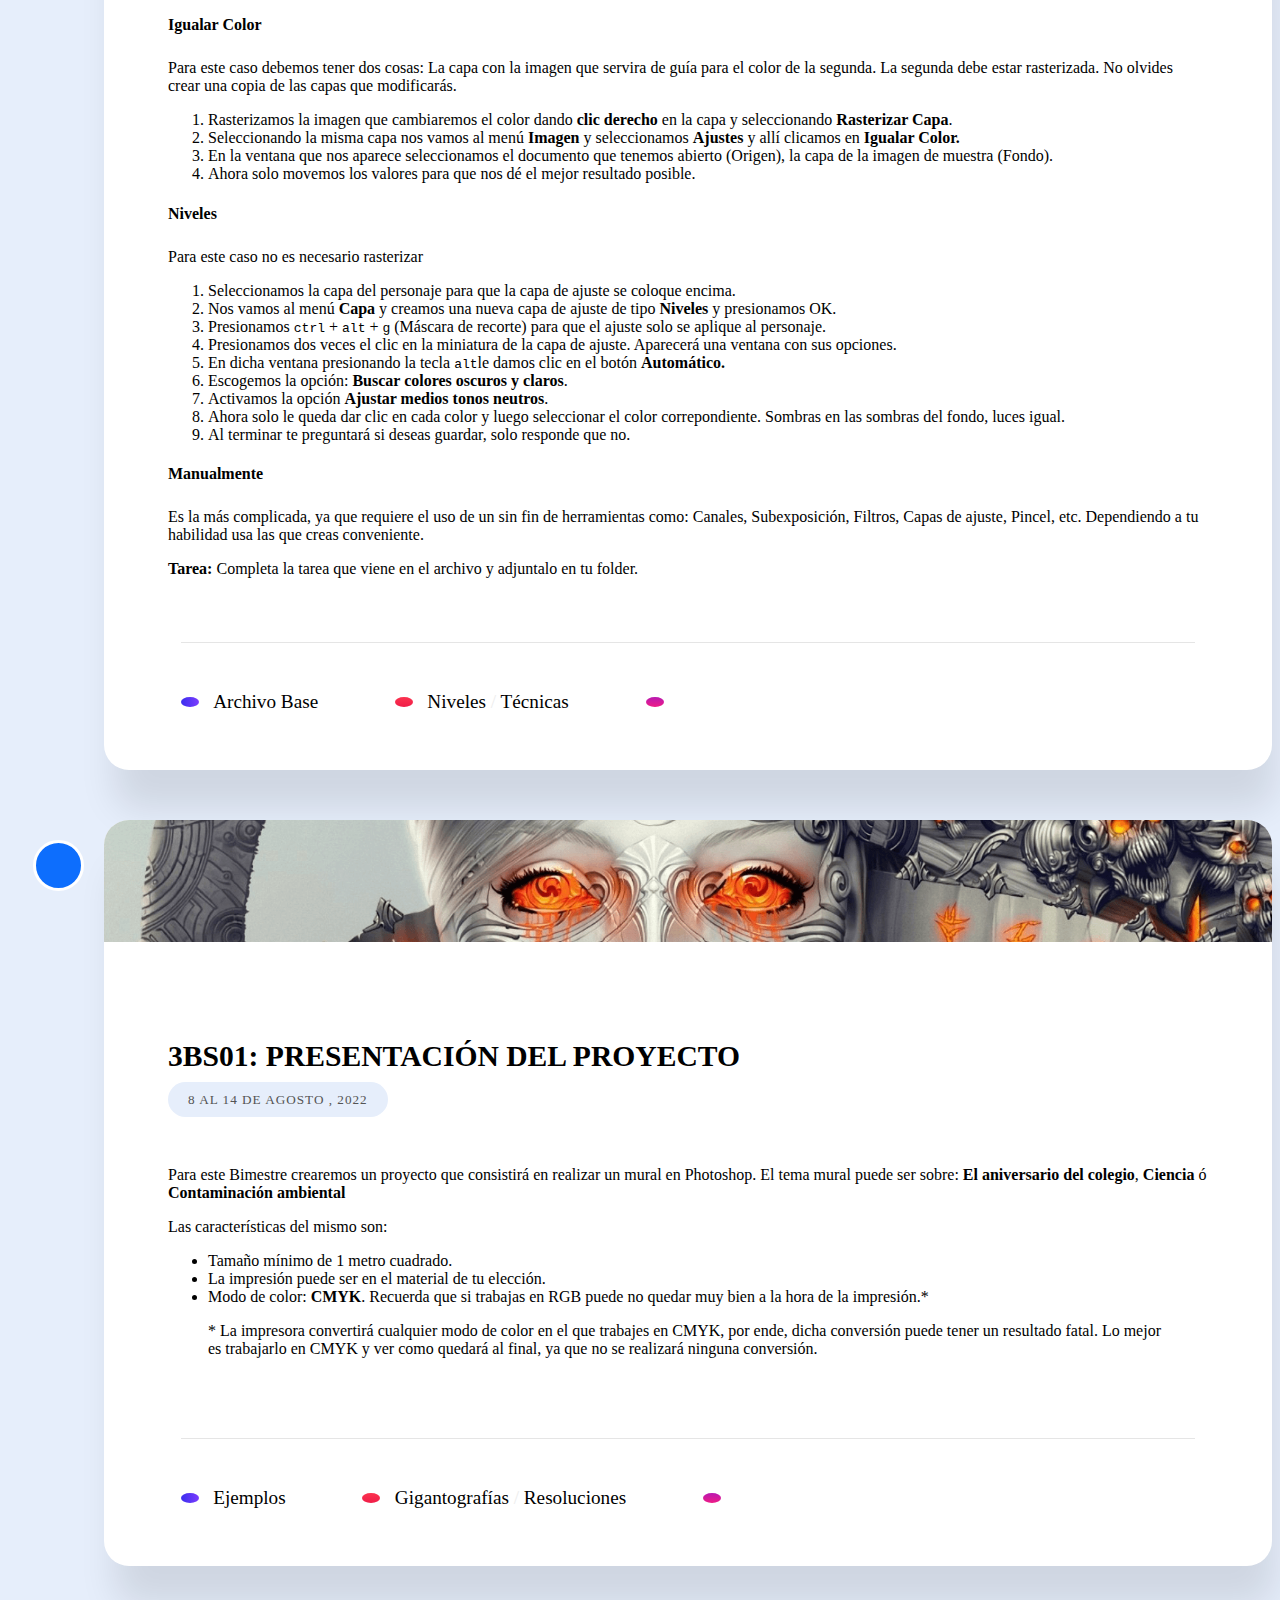
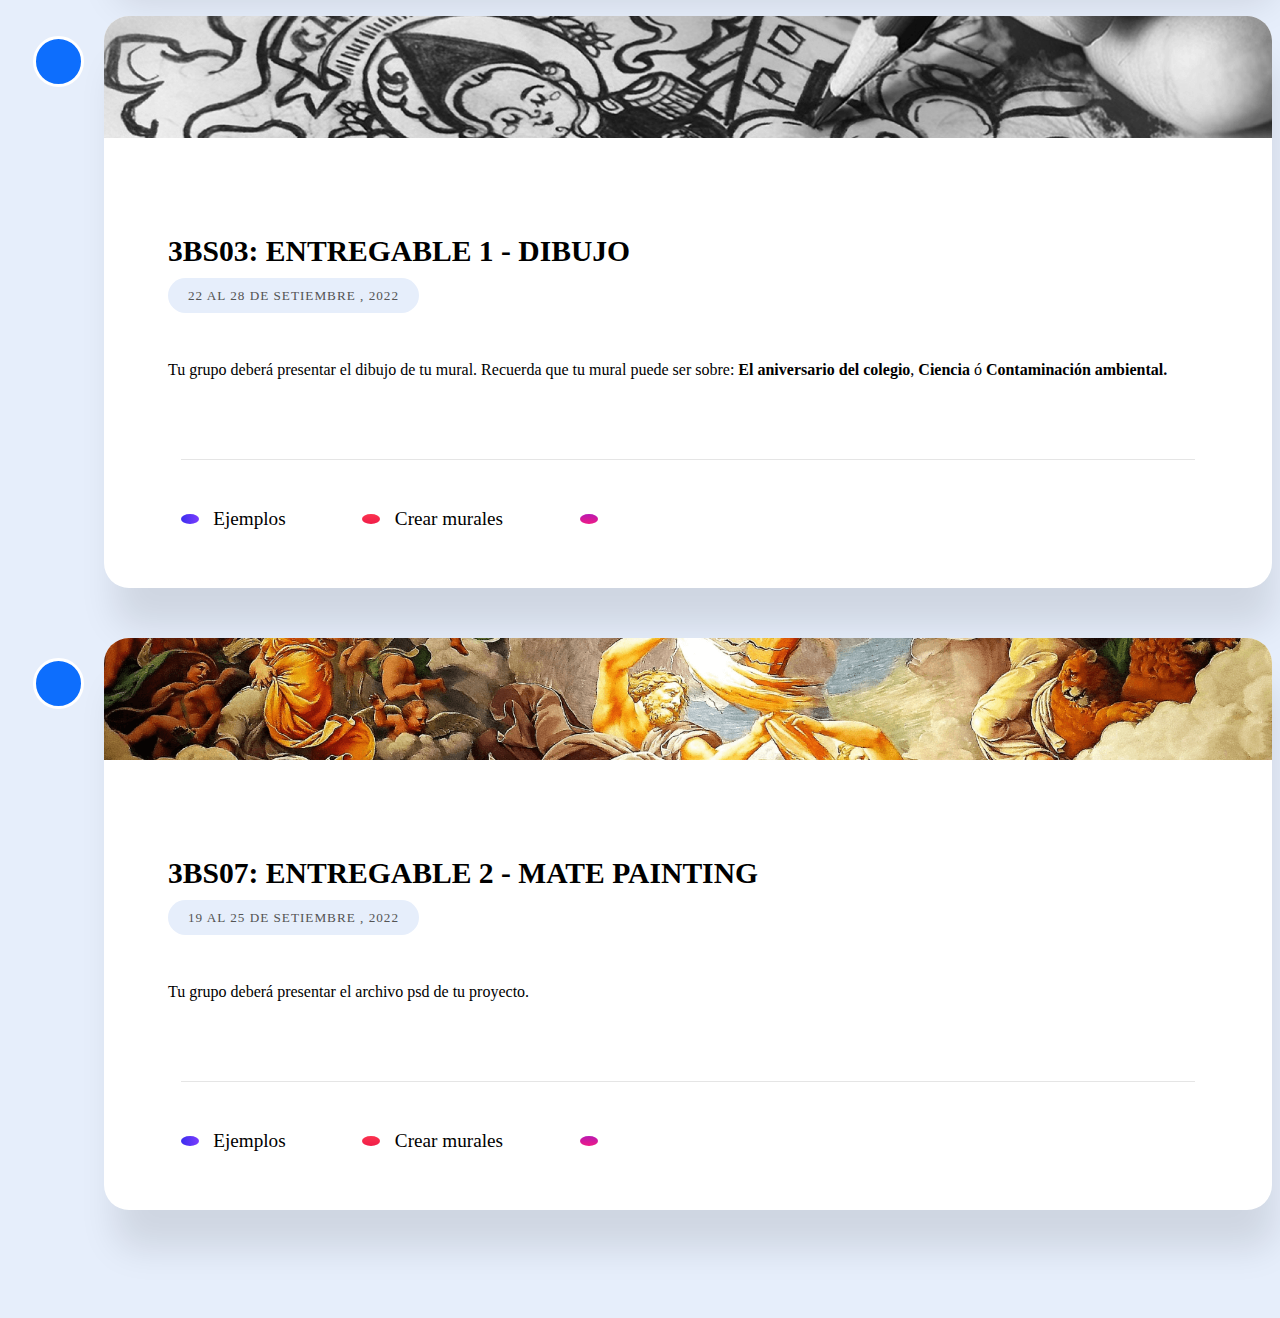
==== commit 0db6c2a8: "Disñeo y correciones de texto" ====
--- a/2022/22134.html
+++ b/2022/22134.html
@@ -122,13 +122,13 @@
                 
             <div class="footer">
                 <div class="downloads f-sec">
-                    <i class="bi bi-file-earmark-arrow-down-fill"></i>
+                    <i class="bi bi-download"></i>
                     <div class="links">
                             <a href="https://thumbs.dreamstime.com/b/liquid-color-cover-set-fluid-shapes-composition-brochure-design-corporate-business-template-brochure-report-liquid-color-cover-117305435.jpg">Ejemplo</a>
                     </div>
                 </div>
                     <div class="tags f-sec">
-                        <i class="bi bi-info-square-fill"></i>
+                        <i class="bi bi-youtube"></i>
                         <div class="links">
                                 <a href="https://www.youtube.com/watch?v=A3NWqLXGQj4">Marco elíptico</a>
                                 <a href="https://www.youtube.com/watch?v=MFneSEiq0Ew">Máscaras de capa</a>
@@ -136,7 +136,7 @@
                     </div>
 
                 <div class="languages f-sec">
-                    <i class="bi bi-box-fill"></i>
+                    <i class="bi bi-grid"></i>
                     <div class="links">
                             <a href="https://mariareinista-my.sharepoint.com/:f:/g/personal/admin_mrc_edu_pe/Evd0M7yLnClCsQxF5jTUIo0BjY_N4_yto9XTalxIIKVgkg?e=4XlPhB">
                                 <img src="../res/img/programs/photoshop.png" alt="">
@@ -183,7 +183,7 @@
                     <ol>
                         <li>Seleccionamos la capa del personaje para que la capa de ajuste se coloque encima.</li>
                         <li>Nos vamos al menú <strong>Capa</strong> y creamos una nueva capa de ajuste de tipo <strong>Niveles</strong> y presionamos OK.</li>
-                        <li>Presionamos <kbd>ctrl</kbd> + <kbd>alt</kbd> + <kbd>g</kbd> (Mascara de recorte) para que el ajuste solo se aplique al personaje.</li>
+                        <li>Presionamos <kbd>ctrl</kbd> + <kbd>alt</kbd> + <kbd>g</kbd> (Máscara de recorte) para que el ajuste solo se aplique al personaje.</li>
                         <li>Presionamos dos veces el clic en la miniatura de la capa de ajuste. Aparecerá una ventana con sus opciones.</li>
                         <li>En dicha ventana presionando la tecla <kbd>alt</kbd>le damos clic en el botón <strong>Automático.</strong></li>
                         <li>Escogemos la opción: <strong>Buscar colores oscuros y claros</strong>.</li>
@@ -193,7 +193,7 @@
                     </ol>
 
                     <h4>Manualmente</h4>
-                    <p>Es la más compliacada, ya que requiere el uso de un sin fin de herramientas como: Canales, Subexposición, Filtros, Capas de ajuste, Pincel, etc. Dependiendo a tu habilidad usa las que creas conveniente.</p>
+                    <p>Es la más complicada, ya que requiere el uso de un sin fin de herramientas como: Canales, Subexposición, Filtros, Capas de ajuste, Pincel, etc. Dependiendo a tu habilidad usa las que creas conveniente.</p>
                         
                     <div class="tarea alert alert-primary" role="alert">
                         <p><strong>Tarea: </strong> Completa la tarea que viene en el archivo y adjuntalo en tu folder.</p>
@@ -206,13 +206,13 @@
                 
             <div class="footer">
                 <div class="downloads f-sec">
-                    <i class="bi bi-file-earmark-arrow-down-fill"></i>
+                    <i class="bi bi-download"></i>
                     <div class="links">
                             <a href="https://mariareinista-my.sharepoint.com/:f:/g/personal/admin_mrc_edu_pe/EgleByKI84JPv-TdLBr2dwgBpVpup2dWJ1jimNasTJjMFA?e=ORbfig">Archivo Base</a>
                     </div>
                 </div>
                     <div class="tags f-sec">
-                        <i class="bi bi-info-square-fill"></i>
+                        <i class="bi bi-youtube"></i>
                         <div class="links">
                                 <a href="https://www.youtube.com/watch?v=X8mU3zzohlI">Niveles</a>
                                 <a href="https://www.youtube.com/watch?v=Iw1csn3_Cjw">Técnicas</a>
@@ -220,7 +220,7 @@
                     </div>
 
                 <div class="languages f-sec">
-                    <i class="bi bi-box-fill"></i>
+                    <i class="bi bi-grid"></i>
                     <div class="links">
                             <a href="https://mariareinista-my.sharepoint.com/:f:/g/personal/admin_mrc_edu_pe/Evd0M7yLnClCsQxF5jTUIo0BjY_N4_yto9XTalxIIKVgkg?e=4XlPhB">
                                 <img src="../res/img/programs/photoshop.png" alt="">
@@ -275,13 +275,13 @@
                 
             <div class="footer">
                 <div class="downloads f-sec">
-                    <i class="bi bi-file-earmark-arrow-down-fill"></i>
+                    <i class="bi bi-download"></i>
                     <div class="links">
                             <a href="https://www.google.com/search?q=beautiful+mural+design&sxsrf=ALiCzsY2W0Umab5EDjjJt0hN_27f1oW1eg:1663113338187&source=lnms&tbm=isch&sa=X&ved=2ahUKEwjks_n9-5L6AhViSjABHcbSDDwQ_AUoAXoECAEQAw&biw=1920&bih=904&dpr=1">Ejemplos</a>
                     </div>
                 </div>
                     <div class="tags f-sec">
-                        <i class="bi bi-info-square-fill"></i>
+                        <i class="bi bi-youtube"></i>
                         <div class="links">
                                 <a href="https://www.youtube.com/watch?v=Xd-iVotYUcE">Gigantografías</a>
                                 <a href="https://www.youtube.com/watch?v=UCaZt5ndRW0">Resoluciones</a>
@@ -289,7 +289,7 @@
                     </div>
 
                 <div class="languages f-sec">
-                    <i class="bi bi-box-fill"></i>
+                    <i class="bi bi-grid"></i>
                     <div class="links">
                             <a href="https://mariareinista-my.sharepoint.com/:f:/g/personal/admin_mrc_edu_pe/Evd0M7yLnClCsQxF5jTUIo0BjY_N4_yto9XTalxIIKVgkg?e=4XlPhB">
                                 <img src="../res/img/programs/photoshop.png" alt="">
@@ -332,20 +332,20 @@
                 
             <div class="footer">
                 <div class="downloads f-sec">
-                    <i class="bi bi-file-earmark-arrow-down-fill"></i>
+                    <i class="bi bi-download"></i>
                     <div class="links">
                             <a href="https://www.google.com/search?q=mural+design&sxsrf=ALiCzsbzdaF30duLQVXF1Ds0DcowKhLKWg:1663070838746&source=lnms&tbm=isch&sa=X&ved=2ahUKEwjbqtHU3ZH6AhU3ZjABHT-QAgIQ_AUoAXoECAEQAw&biw=1920&bih=961&dpr=1">Ejemplos</a>
                     </div>
                 </div>
                     <div class="tags f-sec">
-                        <i class="bi bi-info-square-fill"></i>
+                        <i class="bi bi-youtube"></i>
                         <div class="links">
                                 <a href="https://www.youtube.com/watch?v=tWwI3CHYJBA">Crear murales</a>
                         </div>
                     </div>
 
                 <div class="languages f-sec">
-                    <i class="bi bi-box-fill"></i>
+                    <i class="bi bi-grid"></i>
                     <div class="links">
                             <a href="https://mariareinista-my.sharepoint.com/:f:/g/personal/admin_mrc_edu_pe/Evd0M7yLnClCsQxF5jTUIo0BjY_N4_yto9XTalxIIKVgkg?e=4XlPhB">
                                 <img src="../res/img/programs/photoshop.png" alt="">
@@ -384,20 +384,20 @@
                 
             <div class="footer">
                 <div class="downloads f-sec">
-                    <i class="bi bi-file-earmark-arrow-down-fill"></i>
+                    <i class="bi bi-download"></i>
                     <div class="links">
                         <a href="https://www.google.com/search?q=beautiful+mural+design&sxsrf=ALiCzsY2W0Umab5EDjjJt0hN_27f1oW1eg:1663113338187&source=lnms&tbm=isch&sa=X&ved=2ahUKEwjks_n9-5L6AhViSjABHcbSDDwQ_AUoAXoECAEQAw&biw=1920&bih=904&dpr=1">Ejemplos</a>
                     </div>
                 </div>
                     <div class="tags f-sec">
-                        <i class="bi bi-info-square-fill"></i>
+                        <i class="bi bi-youtube"></i>
                         <div class="links">
                                 <a href="https://www.youtube.com/watch?v=tWwI3CHYJBA">Crear murales</a>
                         </div>
                     </div>
 
                 <div class="languages f-sec">
-                    <i class="bi bi-box-fill"></i>
+                    <i class="bi bi-grid"></i>
                     <div class="links">
                             <a href="https://mariareinista-my.sharepoint.com/:f:/g/personal/admin_mrc_edu_pe/Evd0M7yLnClCsQxF5jTUIo0BjY_N4_yto9XTalxIIKVgkg?e=4XlPhB">
                                 <img src="../res/img/programs/photoshop.png" alt="">
--- a/res/css/styles.css
+++ b/res/css/styles.css
@@ -20,7 +20,7 @@
     padding-bottom: 100px;
 }
 .page-content,body{
-    background-color: #f9f9f9 ;
+    background-color: #E6EEFB ;
 }
 .section-wraper{
     display: flex;
@@ -72,41 +72,80 @@
 }
 .section-wraper article{
     background-color: #fff;
-    border-radius: 4px;
-    box-shadow: 0 1px 2px rgb(0 0 0 / 20%);
+    border-radius: 25px;
+    /*box-shadow: 0 1px 2px rgb(0 0 0 / 20%);*/
+    box-shadow: 7px 43px 36px -4px rgba(0,0,0,0.1);;
     overflow: hidden;
     position: relative;
     margin-left: 6em;
 }
 
 .section-wraper article .content {
-    padding: 2em;
+    padding: 4em;
 }
 
 .section-wraper article .content h3{
-    font-size: 1.75em;
+    font-size: 1.85em;
     margin-bottom: 0.25em;
     text-transform: uppercase;
+    font-weight: 700;
 }
 
 .section-wraper article .content .meta {
-    border-bottom: 3px double #eee;
-    color: #999;
+    color: #545454;
     font-size: .825em;
     font-style: normal;
     letter-spacing: 1px;
     margin-bottom: 3%;
     padding-bottom: 2.5%;
     text-transform: uppercase;
-}
+    margin-top: 1.5em;
+}
+
+.section-wraper article .content .meta .date{
+    background-color: #e6eefb;
+    padding: 10px 20px;
+    border-radius: 25px;
+}
+
+.section-wraper article .content .meta .author{
+    display: none;
+}
+
+
+
 .section-wraper article .footer{
     align-items: center;
-    background: rgba(29,31,56,.1);
+    margin: 0 4em 2em 4em;
     display: flex;
     flex-direction: row;
-    font-family: Fira Code,monospace;
-    font-size: .9em;
+    font-weight: 500;
+    font-size: 1.2em;
     justify-content: flex-start;
+    border-top: 1px solid #e5e5e5;
+    padding-top: 1.5em;
+}
+
+.section-wraper article .footer i{
+    padding: 5px 9px;
+    border-radius: 50%;
+}
+.section-wraper article .footer .downloads  i{
+    background: rgb(59,46,238);
+    background: linear-gradient(90deg, rgba(59,46,238,1) 0%, rgba(123,60,254,1) 100%);
+    color: white;
+}
+
+.section-wraper article .footer .tags  i{
+    background: #FCC369; /* fallback for old browsers */
+    background: linear-gradient(to top, #F01D48, #FB334F); /* W3C, IE 10+/ Edge, Firefox 16+, Chrome 26+, Opera 12+, Safari 7+ */
+    color: white;
+}
+
+.section-wraper article .footer .languages  i{
+    background: #FCC369; /* fallback for old browsers */
+    background: linear-gradient(to top, #EE1B86, #B919B1); /* W3C, IE 10+/ Edge, Firefox 16+, Chrome 26+, Opera 12+, Safari 7+ */
+    color: white;
 }
 
 .section-wraper article .footer .tags {
@@ -124,8 +163,8 @@
 .section-wraper article .footer .downloads {
     align-items: center;
     display: flex;
-    margin: 1em 2em;
     white-space: nowrap;
+    margin-right: 2em;
 }
 
 .section-wraper  article .footer .links {
@@ -139,7 +178,7 @@
     align-items: center;
 }
 .section-wraper article .footer .tags .links a:not(:last-child):after, .section-wraper article .footer .downloads .links a:not(:last-child):after  {
-    color: #222!important;
+    color: #ededed !important;
     content: " / ";
 }
 
@@ -168,4 +207,7 @@
     .navbar-brand{
         font-size: .7em;
     }
-}
+    .pre-nav{
+        display: none;
+    }
+}
